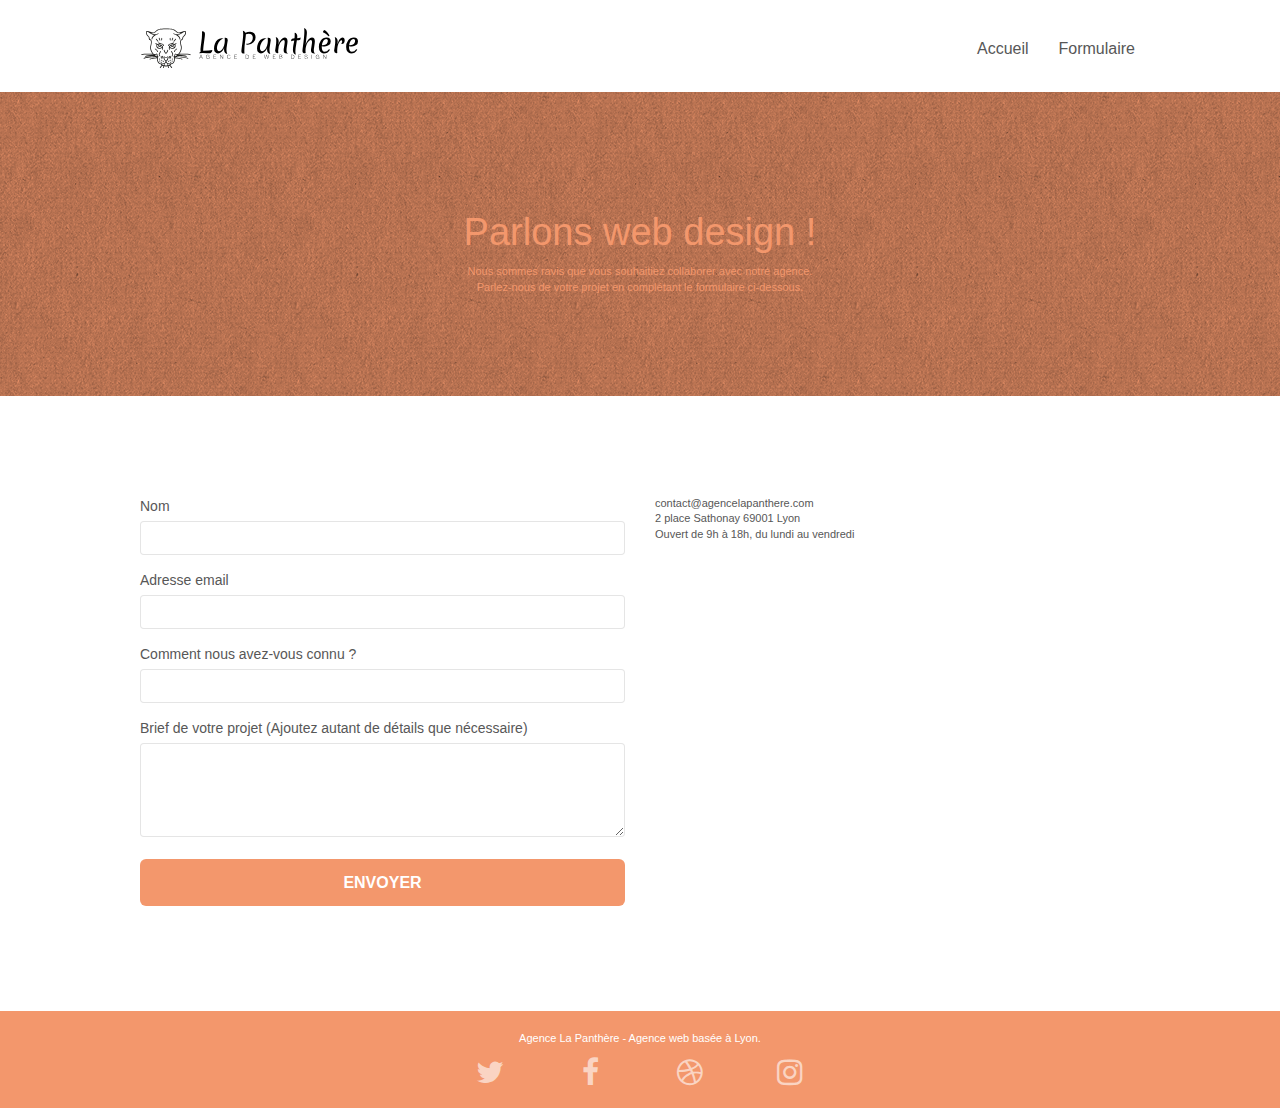
==== page2.html @ 877d227b "mon premier commit" ====
<!doctype html>
<html lang="fr">
<head>
    <meta charset="utf-8">
    <meta name="keywords" content="">
    <meta name="description" content="">
    <meta name="viewport" content="width=device-width, initial-scale=1.0, viewport-fit=cover">
    <link rel="shortcut icon" type="image/png" href="favicon.jpg">
    
	<link rel="stylesheet" type="text/css" href="./css/bootstrap.css">
	<link rel="stylesheet" type="text/css" href="style.css">
	<link rel="stylesheet" type="text/css" href="./css/font-awesome.css">
	<link rel="stylesheet" type="text/css" href="./css/et-line.css">
	
    
	<script src="./js/jquery-2.1.0.min.js"></script>
	<script src="./js/bootstrap.min.js"></script>
	<script src="./js/blocs.min.js"></script>
	<script src="./js/jqBootstrapValidation.js"></script>
	<script src="./js/formHandler.js"></script>
	<script src="./js/jquery.touchSwipe.js"></script>
	<script src="./js/gmaps.js"></script>
    <title>Formulaire</title>

    
<!-- Analytics -->
 
<!-- Analytics END -->
    
</head>
<body>
<!-- Principal conteneur -->
<div class="page-container">
    
<!-- bloc-0 -->
<div class="bloc bgc-white l-bloc " id="bloc-0">
	<div class="container bloc-sm">
		<nav class="navbar row">
			<div class="navbar-header">
				<a class="navbar-brand" href="index.html"><img src="img/agence-la-panthere-monochrome.svg" alt="atlanta web design logo" height="40" /></a>
				<button id="nav-toggle" type="button" class="ui-navbar-toggle navbar-toggle" data-toggle="collapse" data-target=".navbar-1">
					<span class="sr-only">Toggle navigation</span><span class="icon-bar"></span><span class="icon-bar"></span><span class="icon-bar"></span>
				</button>
			</div>
			<div class="collapse navbar-collapse navbar-1 special-dropdown-nav">
				<ul class="site-navigation nav navbar-nav">
					<li>
						<a href="index.html">Accueil</a>
					</li>
					<li>
					</li>
					<li>
						<a href="page2.html">Formulaire</a>
					</li>
				</ul>
			</div>
		</nav>
	</div>
</div>
<!-- bloc-0 END -->

<!-- bloc-6 -->
<div class="bloc bg-dots-bg bg-repeat bgc-atomic-tangerine d-bloc bloc-bg-texture texture-paper" id="bloc-6">
	<div class="container bloc-lg">
		<div class="row">
			<div class="col-sm-12">
				<h1 class="text-center hero-bloc-text tc-white">
					Parlons web design !
				</h1>
				<p class="text-center mg-lg tc-white tight-width-whitespace">
					Nous sommes ravis que vous souhaitiez collaborer avec notre agence.<br>
					Parlez-nous de votre projet en complétant le formulaire ci-dessous.
				</p>
			</div>
		</div>
	</div>
</div>
<!-- bloc-6 END -->

<!-- bloc-7 -->
<div class="bloc bgc-white l-bloc" id="bloc-7">
	<div class="container bloc-lg">
		<div class="row">
			<div class="col-sm-6">
				<form id="form_1" novalidate data-success-msg="Your message has been sent." data-fail-msg="Sorry it seems that our mail server is not responding, Sorry for the inconvenience!">
					<div class="form-group">
						<label>
							Nom
						</label>
						<input id="name" class="form-control" required />
					</div>
					<div class="form-group">
						<label>
							Adresse email
						</label>
						<input id="email" class="form-control" type="email" required />
					</div>
					<div class="form-group">
						<label>
							Comment nous avez-vous connu ?
						</label>
						<input class="form-control" type="email" required id="input_504" />
					</div>
					<div class="form-group">
						<label>
							Brief de votre projet (Ajoutez autant de détails que nécessaire)<br>
						</label><textarea id="message" class="form-control" rows="4" cols="50" required></textarea>
					</div> 
					<button class="bloc-button btn btn-lg btn-block cta-hero btn-atomic-tangerine" type="submit">
						Envoyer
					</button>
				</form>
			</div>
			<div class="col-sm-6">
				<p>
					contact@agencelapanthere.com<br>2 place Sathonay 69001 Lyon<br>Ouvert de 9h à 18h, du lundi au vendredi<br>
				</p>
			</div>
		</div>
	</div>
</div>
<!-- bloc-7 END -->

<!-- ScrollToTop Button -->
<a class="bloc-button btn btn-d scrollToTop" onclick="scrollToTarget('1')"><span class="fa fa-chevron-up"></span></a>
<!-- ScrollToTop Button END-->


<!-- Footer - bloc-8 -->
<div class="bloc bgc-atomic-tangerine d-bloc" id="bloc-8">
	<div class="container bloc-sm">
		<div class="row">
			<div class="col-sm-12">
				<p class="text-center white">
					Agence La Panthère - Agence web basée à Lyon.<br>
				</p>
				<div class="row row-no-gutters social">
					<div class="col-sm-3">
						<div class="text-center">
							<a class="social" href="index.html"><span class="fa fa-twitter icon-md"></span></a>
						</div>
					</div>
					<div class="col-sm-3">
						<div class="text-center">
							<a class="social" href="index.html"><span class="fa fa-facebook icon-md"></span></a>
						</div>
					</div>
					<div class="col-sm-3">
						<div class="text-center">
							<a class="social" href="index.html"><span class="fa fa-dribbble icon-md"></span></a>
						</div>
					</div>
					<div class="col-sm-3">
						<div class="text-center">
							<a class="social" href="index.html"><span class="fa fa-instagram icon-md"></span></a>
						</div>
					</div>
				</div>
			</div>
		</div>
	</div>
</div>
<!-- Footer - bloc-8 END -->

</div>
<!-- Principal conteneur END -->
    

</body>
</html>
---- style.css ----
body {
    margin: 0;
    padding: 0;
    background: #FFF;
    overflow-x: hidden;
    -webkit-font-smoothing: antialiased;
    -moz-osx-font-smoothing: grayscale;
}

a,
button {
    transition: all .3s ease-in-out;
    outline: none!important;
}

a:hover {
    text-decoration: none;
    cursor: pointer;
}

#page-loading-blocs-notifaction {
    position: fixed;
    top: 0;
    bottom: 0;
    width: 100%;
    z-index: 100000;
    background: #FFFFFF url("img/pageload-spinner.gif") no-repeat center center;
}

.bloc {
    width: 100%;
    clear: both;
    background: 50% 50% no-repeat;
    padding: 0 50px;
    -webkit-background-size: cover;
    -moz-background-size: cover;
    -o-background-size: cover;
    background-size: cover;
    position: relative;
}

.bloc .container {
    padding-left: 0;
    padding-right: 0;
}

.bloc-lg {
    padding: 100px 50px;
}

.bloc-md {
    padding: 50px;
}

.bloc-sm {
    padding: 20px 50px;
}

.bg-center,
.bg-l-edge,
.bg-r-edge,
.bg-t-edge,
.bg-b-edge,
.bg-tl-edge,
.bg-bl-edge,
.bg-tr-edge,
.bg-br-edge,
.bg-repeat {
    -webkit-background-size: auto!important;
    -moz-background-size: auto!important;
    -o-background-size: auto!important;
    background-size: auto!important;
}

.bg-repeat {
    background: repeat;
}

.bg-t-edge {
    background: top no-repeat;
}

.bloc-bg-texture::before {
    content: "";
    background-size: 2px 2px;
    position: absolute;
    top: 0;
    bottom: 0;
    left: 0;
    right: 0;
}

.texture-paper::before {
    background: url("img/texture-paper.png");
    background-size: 280px 280px;
}

.b-parallax {
    background-attachment: fixed;
}

.d-bloc {
    color: rgba(255, 255, 255, .7);
}

.d-bloc button:hover {
    color: rgba(255, 255, 255, .9);
}

.d-bloc .icon-round,
.d-bloc .icon-square,
.d-bloc .icon-rounded,
.d-bloc .icon-semi-rounded-a,
.d-bloc .icon-semi-rounded-b {
    border-color: rgba(255, 255, 255, .9);
}

.d-bloc .divider-h span {
    border-color: rgba(255, 255, 255, .2);
}

.d-bloc .a-btn,
.d-bloc .navbar a,
.d-bloc .navbar-brand,
.d-bloc a .icon-sm,
.d-bloc a .icon-md,
.d-bloc a .icon-lg,
.d-bloc a .icon-xl,
.d-bloc h1 a,
.d-bloc h2 a,
.d-bloc h3 a,
.d-bloc h4 a,
.d-bloc h5 a,
.d-bloc h6 a,
.d-bloc p a {
    color: rgba(255, 255, 255, .6);
}

.d-bloc .a-btn:hover,
.d-bloc .navbar a:hover,
.d-bloc .navbar-brand:hover,
.d-bloc a:hover .icon-sm,
.d-bloc a:hover .icon-md,
.d-bloc a:hover .icon-lg,
.d-bloc a:hover .icon-xl,
.d-bloc h1 a:hover,
.d-bloc h2 a:hover,
.d-bloc h3 a:hover,
.d-bloc h4 a:hover,
.d-bloc h5 a:hover,
.d-bloc h6 a:hover,
.d-bloc p a:hover {
    color: rgba(255, 255, 255, 1);
}

.d-bloc .navbar-toggle .icon-bar {
    background: rgba(255, 255, 255, 1);
}

.d-bloc .btn-wire,
.d-bloc .btn-wire:hover {
    color: rgba(255, 255, 255, 1);
    border-color: rgba(255, 255, 255, 1);
}

.d-bloc .panel {
    color: rgba(0, 0, 0, .5);
}

.d-bloc .panel button:hover {
    color: rgba(0, 0, 0, .7);
}

.d-bloc .panel icon {
    border-color: rgba(0, 0, 0, .7);
}

.d-bloc .panel .divider-h span {
    border-color: rgba(0, 0, 0, .1);
}

.d-bloc .panel .a-btn {
    color: rgba(0, 0, 0, .6);
}

.d-bloc .panel .a-btn:hover {
    color: rgba(0, 0, 0, 1);
}

.d-bloc .panel .btn-wire,
.d-bloc .panel .btn-wire:hover {
    color: rgba(0, 0, 0, .7);
    border-color: rgba(0, 0, 0, .3);
}

.d-bloc .panel,
.l-bloc {
    color: rgba(0, 0, 0, .5);
}

.d-bloc .panel button:hover,
.l-bloc button:hover {
    color: rgba(0, 0, 0, .7);
}

.l-bloc .icon-round,
.l-bloc .icon-square,
.l-bloc .icon-rounded,
.l-bloc .icon-semi-rounded-a,
.l-bloc .icon-semi-rounded-b {
    border-color: rgba(0, 0, 0, .7);
}

.d-bloc .panel .divider-h span,
.l-bloc .divider-h span {
    border-color: rgba(0, 0, 0, .1);
}

.d-bloc .panel .a-btn,
.l-bloc .a-btn,
.l-bloc .navbar a,
.l-bloc .navbar-brand,
.l-bloc a .icon-sm,
.l-bloc a .icon-md,
.l-bloc a .icon-lg,
.l-bloc a .icon-xl,
.l-bloc h1 a,
.l-bloc h2 a,
.l-bloc h3 a,
.l-bloc h4 a,
.l-bloc h5 a,
.l-bloc h6 a,
.l-bloc p a {
    color: rgba(0, 0, 0, .6);
}

.d-bloc .panel .a-btn:hover,
.l-bloc .a-btn:hover,
.l-bloc .navbar a:hover,
.l-bloc .navbar-brand:hover,
.l-bloc a:hover .icon-sm,
.l-bloc a:hover .icon-md,
.l-bloc a:hover .icon-lg,
.l-bloc a:hover .icon-xl,
.l-bloc h1 a:hover,
.l-bloc h2 a:hover,
.l-bloc h3 a:hover,
.l-bloc h4 a:hover,
.l-bloc h5 a:hover,
.l-bloc h6 a:hover,
.l-bloc p a:hover {
    color: rgba(0, 0, 0, 1);
}

.l-bloc .navbar-toggle .icon-bar {
    color: rgba(0, 0, 0, .6);
}

.d-bloc .panel .btn-wire,
.d-bloc .panel .btn-wire:hover,
.l-bloc .btn-wire,
.l-bloc .btn-wire:hover {
    color: rgba(0, 0, 0, .7);
    border-color: rgba(0, 0, 0, .3);
}

.voffset {
    margin-top: 30px;
}

.voffset-lg {
    margin-top: 80px;
}

.row-no-gutters {
    margin-right: 0;
    margin-left: 0;
}

.row.row-no-gutters > [class^="col-"],
.row.row-no-gutters > [class*=" col-"] {
    padding-right: 0;
    padding-left: 0;
}

#bloc-1-hero h1 {
    font-size: 32px;
}

.navbar {
    margin-bottom: 0;
    z-index: 1;
}

.navbar-brand {
    height: auto;
    padding: 3px 15px;
    font-size: 25px;
    font-weight: normal;
    font-weight: 600;
    line-height: 44px;
}

.navbar-brand img {
    max-height: 200px;
    margin: 0 5px 0 0;
    display: inline;
}

.navbar-brand img[src$=svg] {
    min-width: 100px;
}

.nav-center .navbar-brand img {
    margin: 0;
}

.navbar .nav {
    padding-top: 2px;
    margin-right: -16px;
    float: right;
    z-index: 1;
}

.nav > li {
    float: left;
    margin-top: 4px;
    font-size: 16px;
}

.navbar-nav .open .dropdown-menu > li > a {
    text-align: inherit;
}

.nav > li a:hover,
.nav > li a:focus {
    background: transparent;
}

.navbar-toggle {
    margin: 10px 10px 0 0;
    border: 0px;
}

.navbar-toggle:hover {
    background: transparent!important;
}

.navbar-toggle .icon-bar {
    background-color: rgba(0, 0, 0, .5);
    width: 26px;
}

.nav-invert .navbar .nav {
    float: left;
}

.nav-invert .navbar-header,
.nav-invert .navbar-brand {
    float: right;
    position: relative;
    z-index: 2;
}

@media (min-width: 768px) {
    .site-navigation {
        position: absolute;
        top: 50%;
        right: 20px;
        transform: translate(0, -50%);
        -webkit-transform: translateY(-50%);
    }
    .nav > li .dropdown-menu a,
    .nav > li .dropdown-menu a:hover {
        color: #484848;
    }
    .nav-invert .site-navigation {
        left: 0;
        right: 0;
    }
    .nav-center {
        text-align: center;
    }
    .nav-center .navbar-header {
        width: 100%;
    }
    .nav-center .navbar-header,
    .nav-center .navbar-brand,
    .nav-center .nav > li {
        float: none;
        display: inline-block;
    }
    .nav-center .site-navigation {
        position: relative;
        width: 100%;
        right: 0;
        margin-right: 0px;
        margin-top: 20px;
    }
    .nav-center.mini-nav .navbar-toggle {
        float: none;
        margin: 10px auto 0;
    }
}

.nav > li > .dropdown a {
    background: none!important;
    display: block;
    padding: 14px 15px;
}

nav .caret {
    margin: 0 5px;
}

.dropdown-menu .dropdown-menu {
    top: -8px;
    left: 100%;
}

.dropdown-menu .dropmenu-flow-right {
    top: 100%;
    left: 0;
    margin-left: -1px;
    border-top-left-radius: 0;
    border-top-right-radius: 0;
}

.dropdown-menu .dropdown span {
    border: 4px solid black;
    border-top-color: transparent;
    border-right-color: transparent;
    border-bottom-color: transparent;
    margin: 6px -5px 0 0!important;
    float: right;
}

.mg-md {
    margin-top: 10px;
    margin-bottom: 20px;
}

.mg-lg {
    margin-top: 10px;
    margin-bottom: 40px;
}

.btn {
    margin: 0 5px 5px 0;
}

.btn.pull-right {
    margin: 0 0 5px 5px;
}

.btn-d,
.btn-d:hover,
.btn-d:focus {
    color: #FFF;
    background: rgba(0, 0, 0, .3);
}

button {
    outline: none!important;
}

.btn-rd {
    border-radius: 40px;
}

.btn-clean {
    border: 1px solid rgba(0, 0, 0, .08);
    border-bottom-color: rgba(0, 0, 0, .1);
    text-shadow: 0 1px 0 rgba(0, 0, 1, .1);
    box-shadow: 0 1px 3px rgba(0, 0, 1, .25), inset 0 1px 0 0 rgba(255, 255, 255, .15);
}

.icon-md {
    font-size: 30px!important;
}

.icon-lg {
    font-size: 60px!important;
}

.sm-shadow {
    text-shadow: 0 1px 2px rgba(0, 0, 0, .3);
}

.panel-sq,
.panel-sq .panel-heading,
.panel-sq .panel-footer {
    border-radius: 0;
}

.panel-rd {
    border-radius: 30px;
}

.panel-rd .panel-heading {
    border-radius: 29px 29px 0 0;
}

.panel-rd .panel-footer {
    border-radius: 0 0 29px 29px;
}

.form-control {
    border-color: rgba(0, 0, 0, .1);
    box-shadow: none;
}

.scrollToTop {
    width: 40px;
    height: 40px;
    position: fixed;
    bottom: 20px;
    right: 20px;
    opacity: 0;
    z-index: 500;
    transition: all .3s ease-in-out;
}

.scrollToTop span {
    margin-top: 6px;
}

.showScrollTop {
    font-size: 14px;
    opacity: 1;
}

a[data-lightbox] {
    position: relative;
    display: block;
    text-align: center;
}

a[data-lightbox]:hover::before {
    content: "+";
    font-family: "HelveticaNeue-Light", "Helvetica Neue Light", "Helvetica Neue", Helvetica, Arial;
    font-size: 32px;
    width: 50px;
    height: 50px;
    margin-left: -25px;
    border-radius: 50%;
    background: rgba(0, 0, 0, .6);
    color: #FFF;
    font-weight: 100;
    z-index: 1;
    position: absolute;
    top: 50%;
    transform: translateY(-50%);
    -webkit-transform: translateY(-50%);
}

a[data-lightbox]:hover img {
    opacity: 0.6;
    -webkit-animation-fill-mode: none;
    animation-fill-mode: none;
}

#lightbox-modal {
    display: flex;
    align-items: center;
}

#lightbox-modal .modal-dialog {
    width: 90%;
    max-width: 900px;
    margin: 0 auto 0;
}

#lightbox-modal .modal-dialog img {
    max-height: 90vh;
    margin: 0 auto;
}

.lightbox-caption {
    padding: 20px;
    color: #FFF;
    background: rgba(0, 0, 0, .5);
    position: absolute;
    left: 15px;
    right: 15px;
    bottom: 5px;
}

.close-lightbox {
    color: #FFF;
    font-size: 30px;
    position: absolute;
    top: 20px;
    right: 20px;
    z-index: 20;
    background: rgba(0, 0, 0, .5);
    border: none;
    line-height: 30px;
    padding: 0 9px 5px;
    opacity: 0.3;
}

.close-lightbox:hover,
.next-lightbox:hover,
.prev-lightbox:hover {
    opacity: 1.0;
    color: #FFF;
}

.next-lightbox,
.prev-lightbox {
    font-size: 20px;
    color: rgba(255, 255, 255, .9);
    background: rgba(0, 0, 0, .5);
    transition: all .2s ease-in-out;
    position: absolute;
    top: 45%;
    z-index: 1;
    opacity: 0.4;
}

.next-lightbox {
    padding: 6px 8px 1px 13px;
    right: 25px;
}

.prev-lightbox {
    padding: 6px 13px 1px 10px;
    left: 25px;
}

.snapshot-lb .modal-body {
    padding-bottom: 45px;
}

.snapshot-lb .lightbox-caption {
    padding: 0;
    color: rgba(0, 0, 0, .5);
    background: none;
}

h1,
h2,
h3,
h4,
h5,
h6,
p,
label,
.btn,
a {
    font-family: "helvetica";
    font-weight: 400;
    color: #575757!important;
}

.container {
    max-width: 1000px;
}

.hero-bloc-text {
    font-size: 38px;
}

.hero-bloc-text-sub {
    font-size: 36px;
}

.statement-bloc-text {
    line-height: 26px;
    font-style: italic;
    font-size: 20px;
    text-align: center;
    font-weight: lighter;
    max-width: 520px;
    margin: auto auto auto auto;
}

p {
    font-size: 11px;
}

.tight-width-whitespace {
    max-width: 600px;
    margin: auto auto auto auto;
}

.h1 {
    font-size: 20px;
    font-family: "Open Sans";
}

.cta-hero {
    margin-top: 22px;
    color: #FFFFFF!important;
    text-transform: uppercase;
    padding: 12px 28px 12px 28px;
    font-size: 16px;
    font-weight: 700;
}

.social {
    max-width: 400px;
    margin: auto auto auto auto;
}

h2 {
    font-size: 22px;
    line-height: 1.4em;
}

h3 {
    font-size: 15px;
    text-transform: uppercase;
    font-weight: 700;
    color: #333333!important;
}

.med-width-whitespace {
    max-width: 800px;
    margin: auto auto auto auto;
    box-shadow: 0px 0px 0px #000000;
}

h1 {
    color: #333333!important;
}

h4 {
    color: #333333!important;
}

.icons {
    margin-bottom: 14px;
    margin-top: 24px;
}

.white {
    color: #FFFFFF!important;
}

.portfolio-thumb {
    margin-bottom: 24px;
}

.portfolio-row {
    margin-bottom: 44px;
    margin-top: 50px;
}

.avatar {
    box-shadow: 0px 4px 9px rgba(0, 0, 0, 0.3);
}

.black-background {
    background-color: rgba(165, 147, 99, 0.7);
    padding: 40px 40px 40px 40px;
}

.bold-link {
    font-weight: 900;
    text-decoration: underline!important;
}

.bgc-white {
    background-color: #FFFFFF;
}

.bgc-dark-slate-blue {
    background-color: #364577;
}

.bgc-atomic-tangerine {
    background-color: #F3976C;
}

.tc-white {
    color: #F3976C!important;
}

.btn-atomic-tangerine {
    background: #F3976C;
    color: #FFFFFF!important;
}

.btn-atomic-tangerine:hover {
    background: #c27956!important;
    color: #FFFFFF!important;
}

.ltc-white {
    color: #FFFFFF!important;
}

.ltc-white:hover {
    color: #cccccc!important;
}

.ltc-atomic-tangerine {
    color: #F3976C!important;
}

.ltc-atomic-tangerine:hover {
    color: #c27956!important;
}

.icon-dark-slate-blue {
    color: #364577!important;
    border-color: #364577!important;
}

.bg-dots-bg {
    background-image: url("img/dots-bg.png");
}

.bg-lines-h2-bg {
    background-image: url("img/lines-h2-bg.png");
}

.bg-banniere {
    background-image: url("img/agence-la-panthere.jpg");
}

.bg-presentation {
    background-image: url("img/image-de-presentation.bmp");
}

@media (max-width: 1024px) {
    .bloc {
        padding-left: 20px;
        padding-right: 20px;
    }
    .bloc.full-width-bloc,
    .bloc-tile-2.full-width-bloc .container,
    .bloc-tile-3.full-width-bloc .container,
    .bloc-tile-4.full-width-bloc .container {
        padding-left: 0;
        padding-right: 0;
    }
}

@media (max-width: 992px) and (min-width: 768px) {
    .navbar .nav {
        max-width: 80%
    }
    .nav-center.navbar .nav {
        max-width: 100%
    }
}

@media only screen and (min-device-width: 768px) and (max-device-width: 1024px) and (orientation: landscape) {
    .b-parallax {
        background-attachment: scroll;
    }
}

@media only screen and (min-device-width: 1024px) and (max-device-width: 1366px) and (-webkit-min-device-pixel-ratio: 1.5) {
    .b-parallax {
        background-attachment: scroll;
    }
}

@media (max-width: 991px) {
    .container {
        width: 100%;
    }
    .b-parallax {
        background-attachment: scroll;
    }
    .page-container,
    #hero-bloc {
        overflow-x: hidden;
        position: relative;
    }
    .bloc {
        padding-left: constant(safe-area-inset-left);
        padding-right: constant(safe-area-inset-right);
    }
    .bloc-group,
    .bloc-group .bloc {
        display: block;
        width: 100%;
    }
    .bloc-fill-screen .fill-bloc-top-edge,
    .bloc-fill-screen .fill-bloc-bottom-edge {
        padding: 0 20px;
        padding-left: constant(safe-area-inset-left);
        padding-right: constant(safe-area-inset-right);
    }
}

@media (max-width: 767px) {
    .page-container {
        overflow-x: hidden;
        position: relative;
    }
    h1,
    h2,
    h3,
    h4,
    h5,
    h6,
    p,
    #disqus_thread {
        padding-left: 10px!important;
        padding-right: 10px!important;
    }
    .b-parallax {
        background-attachment: scroll;
    }
    .navbar .nav {
        padding-top: 0;
        border-top: 1px solid rgba(0, 0, 0, .2);
        float: none!important;
    }
    .navbar.row {
        margin-left: 0;
        margin-right: 0;
    }
    .site-navigation {
        position: inherit;
        transform: none;
        -webkit-transform: none;
        -ms-transform: none;
    }
    .nav > li {
        margin-top: 0;
        border-bottom: 1px solid rgba(0, 0, 0, .1);
        background: rgba(0, 0, 0, .05);
        text-align: left;
        padding-left: 15px;
        width: 100%;
    }
    .nav > li:hover {
        background: rgba(0, 0, 0, .08);
    }
    .dropdown .dropdown a .caret {
        float: none;
        margin: 5px 0 0 10px!important;
        border: 4px solid black;
        border-bottom-color: transparent;
        border-right-color: transparent;
        border-left-color: transparent;
    }
    #hero-bloc .navbar .nav {
        background: rgba(0, 0, 0, .8);
    }
    #hero-bloc .navbar .nav a {
        color: rgba(255, 255, 255, .6);
    }
    .hero {
        padding: 50px 0;
    }
    .hero-nav {
        left: -1px;
        right: -1px;
    }
    .navbar-collapse {
        padding: 0;
        overflow-x: hidden;
        -webkit-box-shadow: none;
        box-shadow: none;
    }
    .navbar-brand img {
        max-height: 40px;
        width: auto;
    }
    .nav-invert .navbar-header {
        float: none;
        width: 100%;
    }
    .nav-invert .navbar-toggle {
        float: left;
        margin-left: 10px;
    }
    .bloc {
        padding-left: 0;
        padding-right: 0;
    }
    .bloc-xxl,
    .bloc-xl,
    .bloc-lg {
        padding: 40px 0;
    }
    .bloc-sm,
    .bloc-md {
        padding-left: 0;
        padding-right: 0;
    }
    .bloc-tile-2 .container,
    .bloc-tile-3 .container,
    .bloc-tile-4 .container,
    .bloc-fill-screen .fill-bloc-top-edge,
    .bloc-fill-screen .fill-bloc-bottom-edge {
        padding-left: 0;
        padding-right: 0;
    }
    .a-block {
        padding: 0 10px;
    }
    .btn-dwn {
        display: none;
    }
    .voffset {
        margin-top: 5px;
    }
    .voffset-md {
        margin-top: 20px;
    }
    .voffset-lg {
        margin-top: 30px;
    }
    form {
        padding: 5px;
    }
    .close-lightbox {
        display: inline-block;
    }
    .blocsapp-device-iphone5 {
        background-size: 216px 425px;
        padding-top: 60px;
        width: 216px;
        height: 425px;
    }
    .blocsapp-device-iphone5 img {
        width: 180px;
        height: 320px;
    }
}

@media (max-width: 400px) {
    .bloc {
        padding-left: 0;
        padding-right: 0;
    }
}

@media (max-width: 767px) {
    .bloc-mob-center-text {
        text-align: center;
    }
}
---- css/et-line.css ----
@font-face {
    font-family: et-line;
    src: url(../fonts/et-line.eot);
    src: url(../fonts/et-line.eot?#iefix) format('embedded-opentype'), url(../fonts/et-line.woff) format('woff'), url(../fonts/et-line.ttf) format('truetype'), url(../fonts/et-line.svg#et-line) format('svg');
    font-weight: 400;
    font-style: normal
}

.et-icon-adjustments,
.et-icon-alarmclock,
.et-icon-anchor,
.et-icon-aperture,
.et-icon-attachment,
.et-icon-bargraph,
.et-icon-basket,
.et-icon-beaker,
.et-icon-bike,
.et-icon-book-open,
.et-icon-briefcase,
.et-icon-browser,
.et-icon-calendar,
.et-icon-camera,
.et-icon-caution,
.et-icon-chat,
.et-icon-circle-compass,
.et-icon-clipboard,
.et-icon-clock,
.et-icon-cloud,
.et-icon-compass,
.et-icon-desktop,
.et-icon-dial,
.et-icon-document,
.et-icon-documents,
.et-icon-download,
.et-icon-dribbble,
.et-icon-edit,
.et-icon-envelope,
.et-icon-expand,
.et-icon-facebook,
.et-icon-flag,
.et-icon-focus,
.et-icon-gears,
.et-icon-genius,
.et-icon-gift,
.et-icon-global,
.et-icon-globe,
.et-icon-googleplus,
.et-icon-grid,
.et-icon-happy,
.et-icon-hazardous,
.et-icon-heart,
.et-icon-hotairballoon,
.et-icon-hourglass,
.et-icon-key,
.et-icon-laptop,
.et-icon-layers,
.et-icon-lifesaver,
.et-icon-lightbulb,
.et-icon-linegraph,
.et-icon-linkedin,
.et-icon-lock,
.et-icon-magnifying-glass,
.et-icon-map,
.et-icon-map-pin,
.et-icon-megaphone,
.et-icon-mic,
.et-icon-mobile,
.et-icon-newspaper,
.et-icon-notebook,
.et-icon-paintbrush,
.et-icon-paperclip,
.et-icon-pencil,
.et-icon-phone,
.et-icon-picture,
.et-icon-pictures,
.et-icon-piechart,
.et-icon-presentation,
.et-icon-pricetags,
.et-icon-printer,
.et-icon-profile-female,
.et-icon-profile-male,
.et-icon-puzzle,
.et-icon-quote,
.et-icon-recycle,
.et-icon-refresh,
.et-icon-ribbon,
.et-icon-rss,
.et-icon-sad,
.et-icon-scissors,
.et-icon-scope,
.et-icon-search,
.et-icon-shield,
.et-icon-speedometer,
.et-icon-strategy,
.et-icon-streetsign,
.et-icon-tablet,
.et-icon-target,
.et-icon-telescope,
.et-icon-toolbox,
.et-icon-tools,
.et-icon-tools-2,
.et-icon-trophy,
.et-icon-tumblr,
.et-icon-twitter,
.et-icon-upload,
.et-icon-video,
.et-icon-wallet,
.et-icon-wine {
    font-family: et-line;
    font-style: normal;
    font-weight: 400;
    font-variant: normal;
    text-transform: none;
    line-height: 1;
    -webkit-font-smoothing: antialiased;
    -moz-osx-font-smoothing: grayscale;
    display: inline-block
}

.et-icon-mobile:before {
    content: "\e000"
}

.et-icon-laptop:before {
    content: "\e001"
}

.et-icon-desktop:before {
    content: "\e002"
}

.et-icon-tablet:before {
    content: "\e003"
}

.et-icon-phone:before {
    content: "\e004"
}

.et-icon-document:before {
    content: "\e005"
}

.et-icon-documents:before {
    content: "\e006"
}

.et-icon-search:before {
    content: "\e007"
}

.et-icon-clipboard:before {
    content: "\e008"
}

.et-icon-newspaper:before {
    content: "\e009"
}

.et-icon-notebook:before {
    content: "\e00a"
}

.et-icon-book-open:before {
    content: "\e00b"
}

.et-icon-browser:before {
    content: "\e00c"
}

.et-icon-calendar:before {
    content: "\e00d"
}

.et-icon-presentation:before {
    content: "\e00e"
}

.et-icon-picture:before {
    content: "\e00f"
}

.et-icon-pictures:before {
    content: "\e010"
}

.et-icon-video:before {
    content: "\e011"
}

.et-icon-camera:before {
    content: "\e012"
}

.et-icon-printer:before {
    content: "\e013"
}

.et-icon-toolbox:before {
    content: "\e014"
}

.et-icon-briefcase:before {
    content: "\e015"
}

.et-icon-wallet:before {
    content: "\e016"
}

.et-icon-gift:before {
    content: "\e017"
}

.et-icon-bargraph:before {
    content: "\e018"
}

.et-icon-grid:before {
    content: "\e019"
}

.et-icon-expand:before {
    content: "\e01a"
}

.et-icon-focus:before {
    content: "\e01b"
}

.et-icon-edit:before {
    content: "\e01c"
}

.et-icon-adjustments:before {
    content: "\e01d"
}

.et-icon-ribbon:before {
    content: "\e01e"
}

.et-icon-hourglass:before {
    content: "\e01f"
}

.et-icon-lock:before {
    content: "\e020"
}

.et-icon-megaphone:before {
    content: "\e021"
}

.et-icon-shield:before {
    content: "\e022"
}

.et-icon-trophy:before {
    content: "\e023"
}

.et-icon-flag:before {
    content: "\e024"
}

.et-icon-map:before {
    content: "\e025"
}

.et-icon-puzzle:before {
    content: "\e026"
}

.et-icon-basket:before {
    content: "\e027"
}

.et-icon-envelope:before {
    content: "\e028"
}

.et-icon-streetsign:before {
    content: "\e029"
}

.et-icon-telescope:before {
    content: "\e02a"
}

.et-icon-gears:before {
    content: "\e02b"
}

.et-icon-key:before {
    content: "\e02c"
}

.et-icon-paperclip:before {
    content: "\e02d"
}

.et-icon-attachment:before {
    content: "\e02e"
}

.et-icon-pricetags:before {
    content: "\e02f"
}

.et-icon-lightbulb:before {
    content: "\e030"
}

.et-icon-layers:before {
    content: "\e031"
}

.et-icon-pencil:before {
    content: "\e032"
}

.et-icon-tools:before {
    content: "\e033"
}

.et-icon-tools-2:before {
    content: "\e034"
}

.et-icon-scissors:before {
    content: "\e035"
}

.et-icon-paintbrush:before {
    content: "\e036"
}

.et-icon-magnifying-glass:before {
    content: "\e037"
}

.et-icon-circle-compass:before {
    content: "\e038"
}

.et-icon-linegraph:before {
    content: "\e039"
}

.et-icon-mic:before {
    content: "\e03a"
}

.et-icon-strategy:before {
    content: "\e03b"
}

.et-icon-beaker:before {
    content: "\e03c"
}

.et-icon-caution:before {
    content: "\e03d"
}

.et-icon-recycle:before {
    content: "\e03e"
}

.et-icon-anchor:before {
    content: "\e03f"
}

.et-icon-profile-male:before {
    content: "\e040"
}

.et-icon-profile-female:before {
    content: "\e041"
}

.et-icon-bike:before {
    content: "\e042"
}

.et-icon-wine:before {
    content: "\e043"
}

.et-icon-hotairballoon:before {
    content: "\e044"
}

.et-icon-globe:before {
    content: "\e045"
}

.et-icon-genius:before {
    content: "\e046"
}

.et-icon-map-pin:before {
    content: "\e047"
}

.et-icon-dial:before {
    content: "\e048"
}

.et-icon-chat:before {
    content: "\e049"
}

.et-icon-heart:before {
    content: "\e04a"
}

.et-icon-cloud:before {
    content: "\e04b"
}

.et-icon-upload:before {
    content: "\e04c"
}

.et-icon-download:before {
    content: "\e04d"
}

.et-icon-target:before {
    content: "\e04e"
}

.et-icon-hazardous:before {
    content: "\e04f"
}

.et-icon-piechart:before {
    content: "\e050"
}

.et-icon-speedometer:before {
    content: "\e051"
}

.et-icon-global:before {
    content: "\e052"
}

.et-icon-compass:before {
    content: "\e053"
}

.et-icon-lifesaver:before {
    content: "\e054"
}

.et-icon-clock:before {
    content: "\e055"
}

.et-icon-aperture:before {
    content: "\e056"
}

.et-icon-quote:before {
    content: "\e057"
}

.et-icon-scope:before {
    content: "\e058"
}

.et-icon-alarmclock:before {
    content: "\e059"
}

.et-icon-refresh:before {
    content: "\e05a"
}

.et-icon-happy:before {
    content: "\e05b"
}

.et-icon-sad:before {
    content: "\e05c"
}

.et-icon-facebook:before {
    content: "\e05d"
}

.et-icon-twitter:before {
    content: "\e05e"
}

.et-icon-googleplus:before {
    content: "\e05f"
}

.et-icon-rss:before {
    content: "\e060"
}

.et-icon-tumblr:before {
    content: "\e061"
}

.et-icon-linkedin:before {
    content: "\e062"
}

.et-icon-dribbble:before {
    content: "\e063"
}
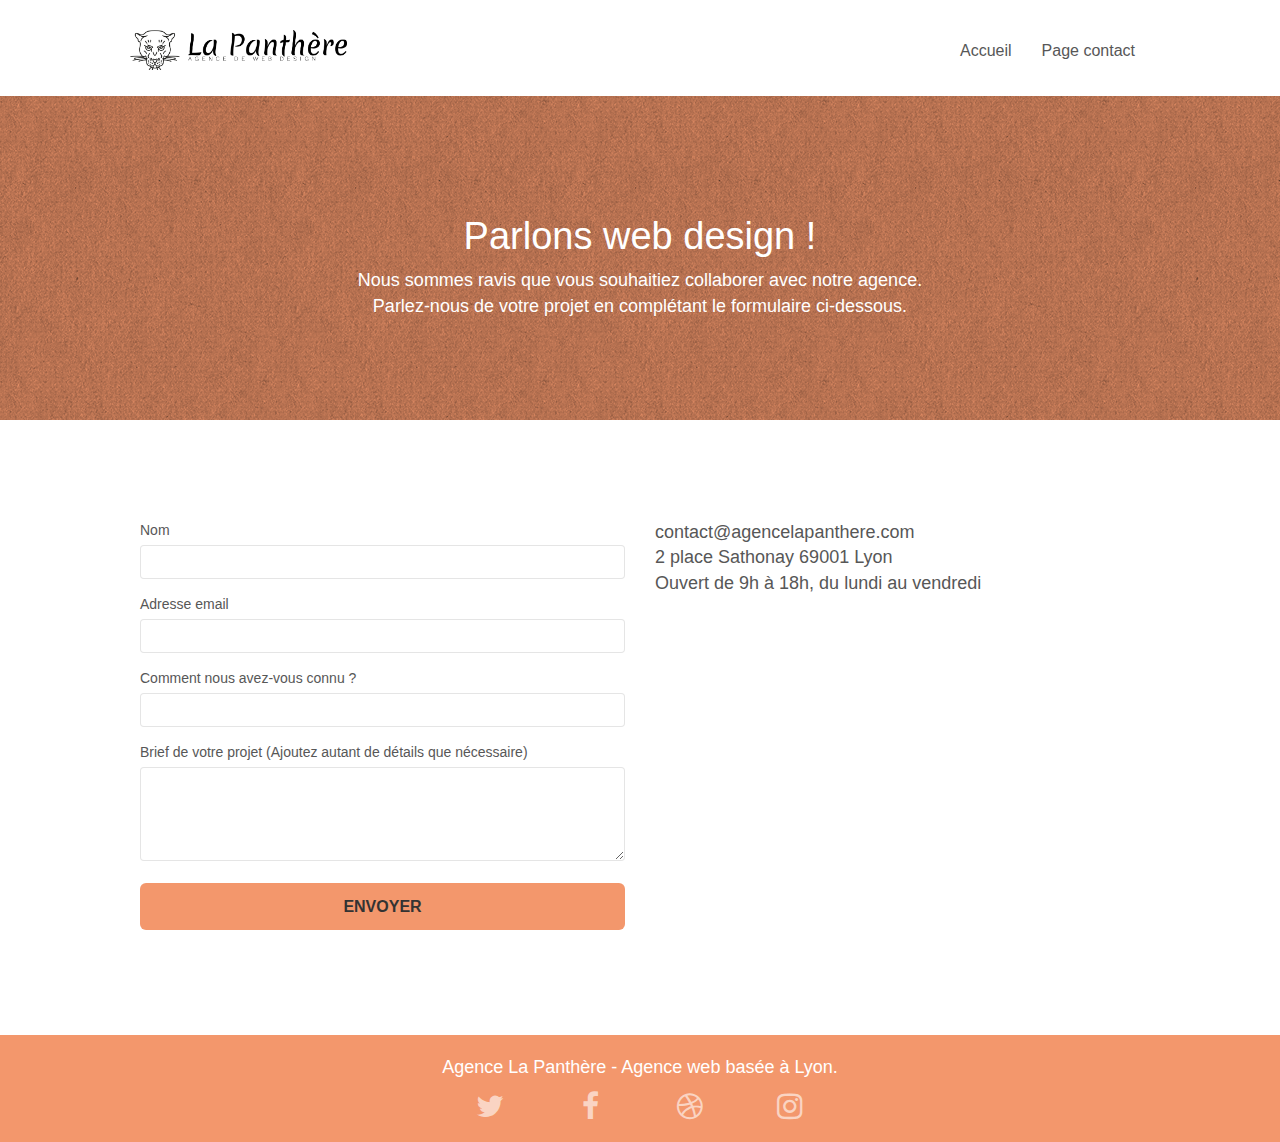
==== commit 50739bf9: "commit 3" ====
--- a/page2.html
+++ b/page2.html
@@ -3,7 +3,7 @@
 <head>
     <meta charset="utf-8">
     <meta name="keywords" content="">
-    <meta name="description" content="">
+	<meta name="description" content="La Panthère agence est une entreprise de webdesign à Lyon qui aide les entreprises a développer leur image et leur image et leur branding sur internet">
     <meta name="viewport" content="width=device-width, initial-scale=1.0, viewport-fit=cover">
     <link rel="shortcut icon" type="image/png" href="favicon.jpg">
     
@@ -13,23 +13,31 @@
 	<link rel="stylesheet" type="text/css" href="./css/et-line.css">
 	
     
-	<script src="./js/jquery-2.1.0.min.js"></script>
-	<script src="./js/bootstrap.min.js"></script>
-	<script src="./js/blocs.min.js"></script>
-	<script src="./js/jqBootstrapValidation.js"></script>
-	<script src="./js/formHandler.js"></script>
+	<script src="./js/jquery-2.1.0.js"></script>
+	<script src="./js/bootstrap.js" defer></script>
+	<script src="./js/blocs.js"></script>
+	<script src="./js/gmaps.js"></script>
 	<script src="./js/jquery.touchSwipe.js"></script>
-	<script src="./js/gmaps.js"></script>
+
     <title>Formulaire</title>
 
     
 <!-- Analytics -->
- 
-<!-- Analytics END -->
+
+	<!-- Global site tag (gtag.js) - Google Analytics -->
+	<script async src="https://www.googletagmanager.com/gtag/js?id=G-1T317P5RN0"></script>
+
+	<script>
+	window.dataLayer = window.dataLayer || [];
+	function gtag(){dataLayer.push(arguments);}
+	gtag('js', new Date());
+
+	gtag('config', 'G-1T317P5RN0');
+	</script>
     
 </head>
 <body>
-<!-- Principal conteneur -->
+
 <div class="page-container">
     
 <!-- bloc-0 -->
@@ -37,7 +45,7 @@
 	<div class="container bloc-sm">
 		<nav class="navbar row">
 			<div class="navbar-header">
-				<a class="navbar-brand" href="index.html"><img src="img/agence-la-panthere-monochrome.svg" alt="atlanta web design logo" height="40" /></a>
+				<a class="navbar-brand" href="index.html"><img src="img/agence-la-panthere-monochrome.webp" alt="atlanta web design logo" height="40" /></a>
 				<button id="nav-toggle" type="button" class="ui-navbar-toggle navbar-toggle" data-toggle="collapse" data-target=".navbar-1">
 					<span class="sr-only">Toggle navigation</span><span class="icon-bar"></span><span class="icon-bar"></span><span class="icon-bar"></span>
 				</button>
@@ -50,14 +58,13 @@
 					<li>
 					</li>
 					<li>
-						<a href="page2.html">Formulaire</a>
+						<a href="page2.html">Page contact</a>
 					</li>
 				</ul>
 			</div>
 		</nav>
 	</div>
 </div>
-<!-- bloc-0 END -->
 
 <!-- bloc-6 -->
 <div class="bloc bg-dots-bg bg-repeat bgc-atomic-tangerine d-bloc bloc-bg-texture texture-paper" id="bloc-6">
@@ -75,7 +82,6 @@
 		</div>
 	</div>
 </div>
-<!-- bloc-6 END -->
 
 <!-- bloc-7 -->
 <div class="bloc bgc-white l-bloc" id="bloc-7">
@@ -119,11 +125,10 @@
 		</div>
 	</div>
 </div>
-<!-- bloc-7 END -->
 
 <!-- ScrollToTop Button -->
+
 <a class="bloc-button btn btn-d scrollToTop" onclick="scrollToTarget('1')"><span class="fa fa-chevron-up"></span></a>
-<!-- ScrollToTop Button END-->
 
 
 <!-- Footer - bloc-8 -->
@@ -160,10 +165,8 @@
 		</div>
 	</div>
 </div>
-<!-- Footer - bloc-8 END -->
 
 </div>
-<!-- Principal conteneur END -->
     
 
 </body>
--- a/style.css
+++ b/style.css
@@ -97,10 +97,6 @@
 
 .b-parallax {
     background-attachment: fixed;
-}
-
-.d-bloc {
-    color: rgba(255, 255, 255, .7);
 }
 
 .d-bloc button:hover {
@@ -294,7 +290,7 @@
 
 .navbar-brand {
     height: auto;
-    padding: 3px 15px;
+    padding: 5px 4px;
     font-size: 25px;
     font-weight: normal;
     font-weight: 600;
@@ -361,6 +357,59 @@
     position: relative;
     z-index: 2;
 }
+
+/* ajout d'un titre */
+/* remplacement des textes images par des textes*/
+.remplacement_titre{
+    max-width: 613px;
+    margin: 0 auto;
+    font-size: 30px;
+}
+/*citation*/
+/* remplacement des textes images par des textes*/
+.remplacement_citation{
+    max-width: 562px;
+    color: rgb(90, 90, 90);
+    font-style: italic;
+    font-size: 20px;
+    font-weight: 300;
+    margin: 0 auto;
+    padding: 0;
+}
+/* auteur de la citation*/
+.remplacement_auteur{
+    color: rgb(90, 90, 90);
+    font-style: normal;
+}
+.remplacement_texte{
+    max-width: 467px;
+    font-size: 22px;
+    margin: 0 auto;
+    padding-top: 10px;
+}
+/* icones réseaux sociaux */
+figure{
+    padding-bottom: 40px;
+}
+figure .social .fa{
+  color:  rgb(80, 48, 48);
+}
+figure .social .fa:hover{
+    color: rgb(30, 30, 30)!important;
+}
+/* footer navigation */
+footer nav{
+    color:rgb(80, 48, 48);
+}
+/* footer navigation lien */
+footer nav a{
+    color:rgb(55, 55, 55)!important;
+}
+/* modification couleur H1/texte dans le header page contact */
+.access_coul{
+    color: rgb(80, 48, 48) !important;
+}
+/* fin de correction */
 
 @media (min-width: 768px) {
     .site-navigation {
@@ -645,10 +694,10 @@
 h4,
 h5,
 h6,
-p,
 label,
 .btn,
-a {
+a,
+p {
     font-family: "helvetica";
     font-weight: 400;
     color: #575757!important;
@@ -677,7 +726,7 @@
 }
 
 p {
-    font-size: 11px;
+    font-size: 18px;
 }
 
 .tight-width-whitespace {
@@ -723,7 +772,7 @@
 }
 
 h1 {
-    color: #333333!important;
+    color: #333333 !important;
 }
 
 h4 {
@@ -740,7 +789,7 @@
 }
 
 .portfolio-thumb {
-    margin-bottom: 24px;
+    margin: 0 auto 24px auto;
 }
 
 .portfolio-row {
@@ -775,17 +824,21 @@
 }
 
 .tc-white {
+    color: white!important;
+}
+
+.tc-orange {
     color: #F3976C!important;
 }
 
 .btn-atomic-tangerine {
     background: #F3976C;
-    color: #FFFFFF!important;
+    color: #333333!important;
 }
 
 .btn-atomic-tangerine:hover {
     background: #c27956!important;
-    color: #FFFFFF!important;
+    color: #333333!important;
 }
 
 .ltc-white {
@@ -818,11 +871,11 @@
 }
 
 .bg-banniere {
-    background-image: url("img/agence-la-panthere.jpg");
+    background-image: url("img/agence-la-panthere_1.webp");
 }
 
 .bg-presentation {
-    background-image: url("img/image-de-presentation.bmp");
+    background-image: url("img/image-de-presentation.webp");
 }
 
 @media (max-width: 1024px) {
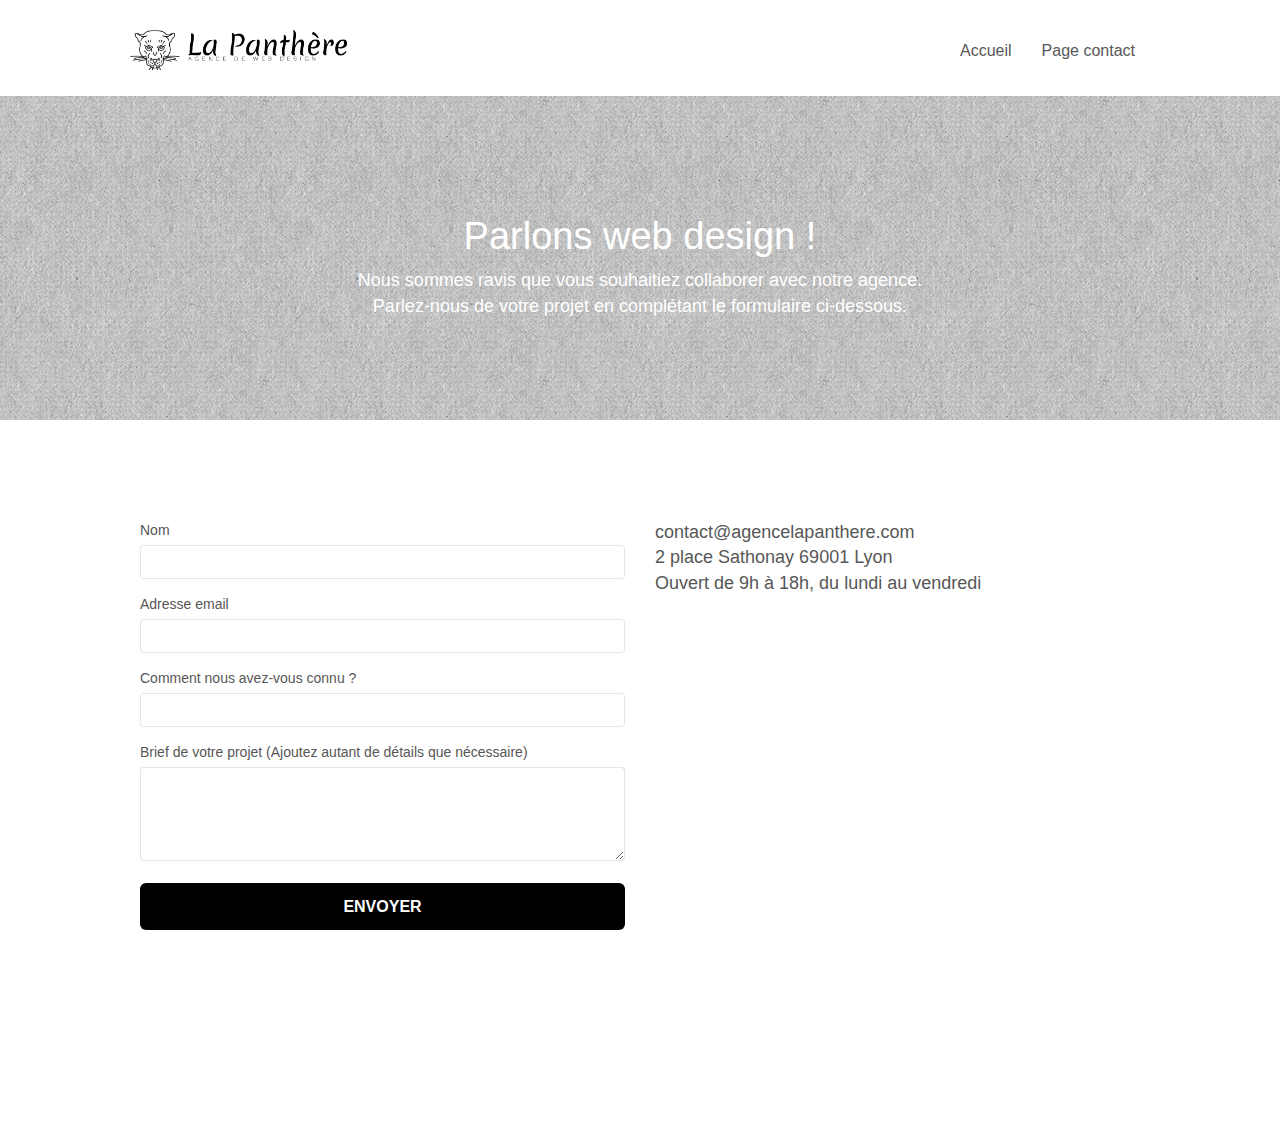
==== commit d0f7ed7f: "dqsqds" ====
--- a/page2.html
+++ b/page2.html
@@ -11,34 +11,12 @@
 	<link rel="stylesheet" type="text/css" href="style.css">
 	<link rel="stylesheet" type="text/css" href="./css/font-awesome.css">
 	<link rel="stylesheet" type="text/css" href="./css/et-line.css">
-	
-    
-	<script src="./js/jquery-2.1.0.js"></script>
-	<script src="./js/bootstrap.js" defer></script>
-	<script src="./js/blocs.js"></script>
-	<script src="./js/gmaps.js"></script>
-	<script src="./js/jquery.touchSwipe.js"></script>
 
     <title>Formulaire</title>
 
     
 <!-- Analytics -->
 
-	<!-- Global site tag (gtag.js) - Google Analytics -->
-	<script async src="https://www.googletagmanager.com/gtag/js?id=G-1T317P5RN0"></script>
-
-	<script>
-	window.dataLayer = window.dataLayer || [];
-	function gtag(){dataLayer.push(arguments);}
-	gtag('js', new Date());
-
-	gtag('config', 'G-1T317P5RN0');
-	</script>
-    
-</head>
-<body>
-
-<div class="page-container">
     
 <!-- bloc-0 -->
 <div class="bloc bgc-white l-bloc " id="bloc-0">
@@ -167,7 +145,13 @@
 </div>
 
 </div>
+   
     
+<script src="./js/jquery-2.1.0.js"></script>
+<script src="./js/bootstrap.js" defer></script>
+<script src="./js/blocs.js"></script>
+<script src="./js/gmaps.js"></script>
+<script src="./js/jquery.touchSwipe.js"></script>
 
 </body>
 </html>
--- a/style.css
+++ b/style.css
@@ -91,7 +91,7 @@
 }
 
 .texture-paper::before {
-    background: url("img/texture-paper.png");
+    background: url("img/texture-paper.webp");
     background-size: 280px 280px;
 }
 
@@ -820,7 +820,7 @@
 }
 
 .bgc-atomic-tangerine {
-    background-color: #F3976C;
+    background-color: white;
 }
 
 .tc-white {
@@ -832,8 +832,8 @@
 }
 
 .btn-atomic-tangerine {
-    background: #F3976C;
-    color: #333333!important;
+    background: black;
+    color: white!important;
 }
 
 .btn-atomic-tangerine:hover {
@@ -863,11 +863,11 @@
 }
 
 .bg-dots-bg {
-    background-image: url("img/dots-bg.png");
+    background-image: url("img/dots-bg.webp");
 }
 
 .bg-lines-h2-bg {
-    background-image: url("img/lines-h2-bg.png");
+    background-image: url("img/lines-h2-bg.webp");
 }
 
 .bg-banniere {
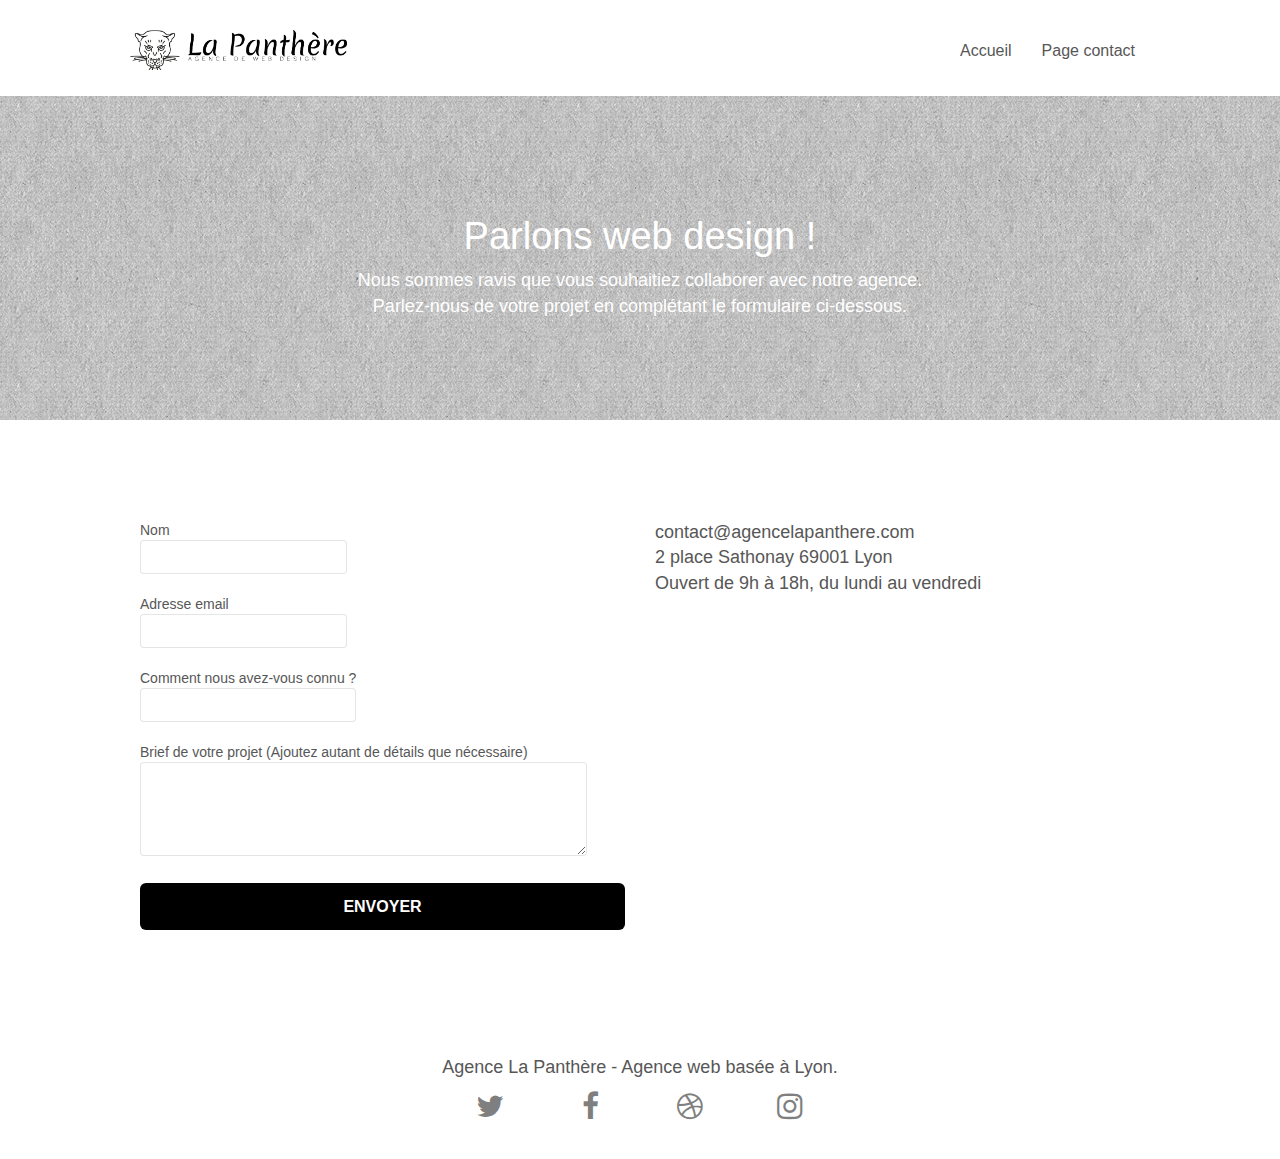
==== commit b9e11346: "C'estbon" ====
--- a/page2.html
+++ b/page2.html
@@ -2,11 +2,12 @@
 <html lang="fr">
 <head>
     <meta charset="utf-8">
-    <meta name="keywords" content="">
-	<meta name="description" content="La Panthère agence est une entreprise de webdesign à Lyon qui aide les entreprises a développer leur image et leur image et leur branding sur internet">
-    <meta name="viewport" content="width=device-width, initial-scale=1.0, viewport-fit=cover">
     <link rel="shortcut icon" type="image/png" href="favicon.jpg">
-    
+    <meta data-react-helmet="true" name="description" content="La Panthère agence est une entreprise de webdesign à Lyon qui aide les entreprises a développer leur image et leur image et leur branding sur internet">
+    <meta data-react-helmet="true" name="robots" content="index">
+	<meta data-react-helmet="true" name="viewport" content="width=device-width, initial-scale=1.0, viewport-fit=cover">
+    <meta data-react-helmet="true" name="keywords" content="seo, google, site web, site internet, agence design paris, agence design, agence design,agence design,agence design,agence design,agence design,agence design,agence design,agence design">
+
 	<link rel="stylesheet" type="text/css" href="./css/bootstrap.css">
 	<link rel="stylesheet" type="text/css" href="style.css">
 	<link rel="stylesheet" type="text/css" href="./css/font-awesome.css">
@@ -68,27 +69,28 @@
 			<div class="col-sm-6">
 				<form id="form_1" novalidate data-success-msg="Your message has been sent." data-fail-msg="Sorry it seems that our mail server is not responding, Sorry for the inconvenience!">
 					<div class="form-group">
-						<label>
+						<label for="Nom">
 							Nom
+						<input id="name" class="form-control"/>
 						</label>
-						<input id="name" class="form-control" required />
 					</div>
 					<div class="form-group">
-						<label>
+						<label for="AdresseMail">
 							Adresse email
+							<input id="email" class="form-control" type="email" />
 						</label>
-						<input id="email" class="form-control" type="email" required />
 					</div>
 					<div class="form-group">
-						<label>
+						<label for="Comment">
 							Comment nous avez-vous connu ?
+						<input class="form-control" type="email" id="input_504" />
 						</label>
-						<input class="form-control" type="email" required id="input_504" />
 					</div>
 					<div class="form-group">
-						<label>
+						<label for="Brief">
 							Brief de votre projet (Ajoutez autant de détails que nécessaire)<br>
-						</label><textarea id="message" class="form-control" rows="4" cols="50" required></textarea>
+						<textarea id="message" class="form-control" rows="4" cols="50"></textarea>
+						</label>
 					</div> 
 					<button class="bloc-button btn btn-lg btn-block cta-hero btn-atomic-tangerine" type="submit">
 						Envoyer
@@ -104,38 +106,33 @@
 	</div>
 </div>
 
-<!-- ScrollToTop Button -->
-
-<a class="bloc-button btn btn-d scrollToTop" onclick="scrollToTarget('1')"><span class="fa fa-chevron-up"></span></a>
-
-
 <!-- Footer - bloc-8 -->
 <div class="bloc bgc-atomic-tangerine d-bloc" id="bloc-8">
 	<div class="container bloc-sm">
 		<div class="row">
 			<div class="col-sm-12">
-				<p class="text-center white">
+				<p class="text-center">
 					Agence La Panthère - Agence web basée à Lyon.<br>
 				</p>
 				<div class="row row-no-gutters social">
 					<div class="col-sm-3">
 						<div class="text-center">
-							<a class="social" href="index.html"><span class="fa fa-twitter icon-md"></span></a>
+							<a class="social" href="https://twitter.com/La_Panthere_agenceLyon"><span class="fa icon-md" title="Icone de lien vers twitter." style="height: 48px; width: 48px;">&#xf099;</span></a>
 						</div>
 					</div>
 					<div class="col-sm-3">
 						<div class="text-center">
-							<a class="social" href="index.html"><span class="fa fa-facebook icon-md"></span></a>
+							<a class="social" href="https://fr-fr.facebook.com/lapanthereagenceLyon/"><span class="fa icon-md" title="Icone de lien vers facebook." style="height: 48px; width: 48px;">&#xf09a;</span></a>
 						</div>
 					</div>
 					<div class="col-sm-3">
 						<div class="text-center">
-							<a class="social" href="index.html"><span class="fa fa-dribbble icon-md"></span></a>
+							<a class="social" href="https://dribbble.com/tags/la_panthere_agence_Lyon"><span class="fa icon-md" title="Icone de lien vers dribbble." style="height: 48px; width: 48px;">&#xf17d;</span></a>
 						</div>
 					</div>
 					<div class="col-sm-3">
 						<div class="text-center">
-							<a class="social" href="index.html"><span class="fa fa-instagram icon-md"></span></a>
+							<a class="social" href="https://www.instagram.com/lapanthereagenceLyon/?hl=fr"><span class="fa icon-md" title="Icone de lien vers instagram." style="height: 48px; width: 48px;">&#xf16d;</span></a>
 						</div>
 					</div>
 				</div>
@@ -145,13 +142,5 @@
 </div>
 
 </div>
-   
-    
-<script src="./js/jquery-2.1.0.js"></script>
-<script src="./js/bootstrap.js" defer></script>
-<script src="./js/blocs.js"></script>
-<script src="./js/gmaps.js"></script>
-<script src="./js/jquery.touchSwipe.js"></script>
-
 </body>
 </html>
--- a/style.css
+++ b/style.css
@@ -128,9 +128,7 @@
 .d-bloc h4 a,
 .d-bloc h5 a,
 .d-bloc h6 a,
-.d-bloc p a {
-    color: rgba(255, 255, 255, .6);
-}
+.d-bloc p a,
 
 .d-bloc .a-btn:hover,
 .d-bloc .navbar a:hover,
@@ -145,19 +143,7 @@
 .d-bloc h4 a:hover,
 .d-bloc h5 a:hover,
 .d-bloc h6 a:hover,
-.d-bloc p a:hover {
-    color: rgba(255, 255, 255, 1);
-}
-
-.d-bloc .navbar-toggle .icon-bar {
-    background: rgba(255, 255, 255, 1);
-}
-
-.d-bloc .btn-wire,
-.d-bloc .btn-wire:hover {
-    color: rgba(255, 255, 255, 1);
-    border-color: rgba(255, 255, 255, 1);
-}
+.d-bloc p a:hover,
 
 .d-bloc .panel {
     color: rgba(0, 0, 0, .5);
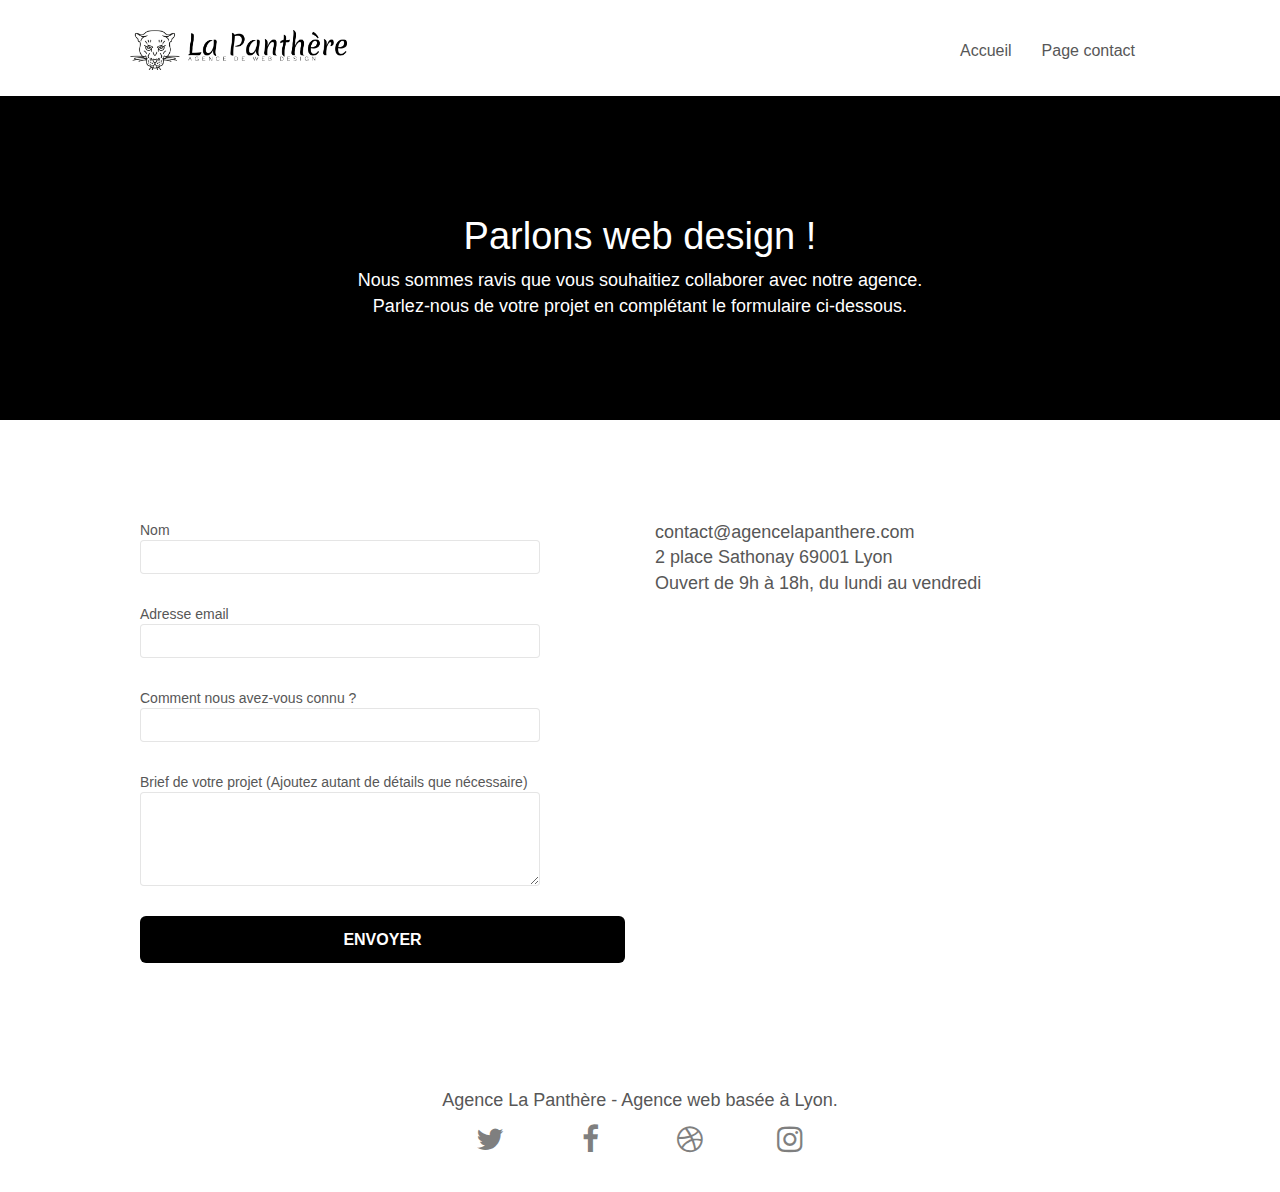
==== commit be073f9f: "C'estbon24" ====
--- a/page2.html
+++ b/page2.html
@@ -46,7 +46,7 @@
 </div>
 
 <!-- bloc-6 -->
-<div class="bloc bg-dots-bg bg-repeat bgc-atomic-tangerine d-bloc bloc-bg-texture texture-paper" id="bloc-6">
+<div class="bloc bg-dots-bg bg-repeat bgc-atomic-tangerine d-bloc bloc-bg-texture texture-paper2" id="bloc-6">
 	<div class="container bloc-lg">
 		<div class="row">
 			<div class="col-sm-12">
--- a/style.css
+++ b/style.css
@@ -91,7 +91,12 @@
 }
 
 .texture-paper::before {
-    background: url("img/texture-paper.webp");
+    background-size: 280px 280px;
+}
+
+
+.texture-paper2::before {
+    background: black;
     background-size: 280px 280px;
 }
 
@@ -543,6 +548,7 @@
 .form-control {
     border-color: rgba(0, 0, 0, .1);
     box-shadow: none;
+    width: 400px;
 }
 
 .scrollToTop {
@@ -740,7 +746,7 @@
 }
 
 h2 {
-    font-size: 22px;
+    font-size: 28px;
     line-height: 1.4em;
 }
 
